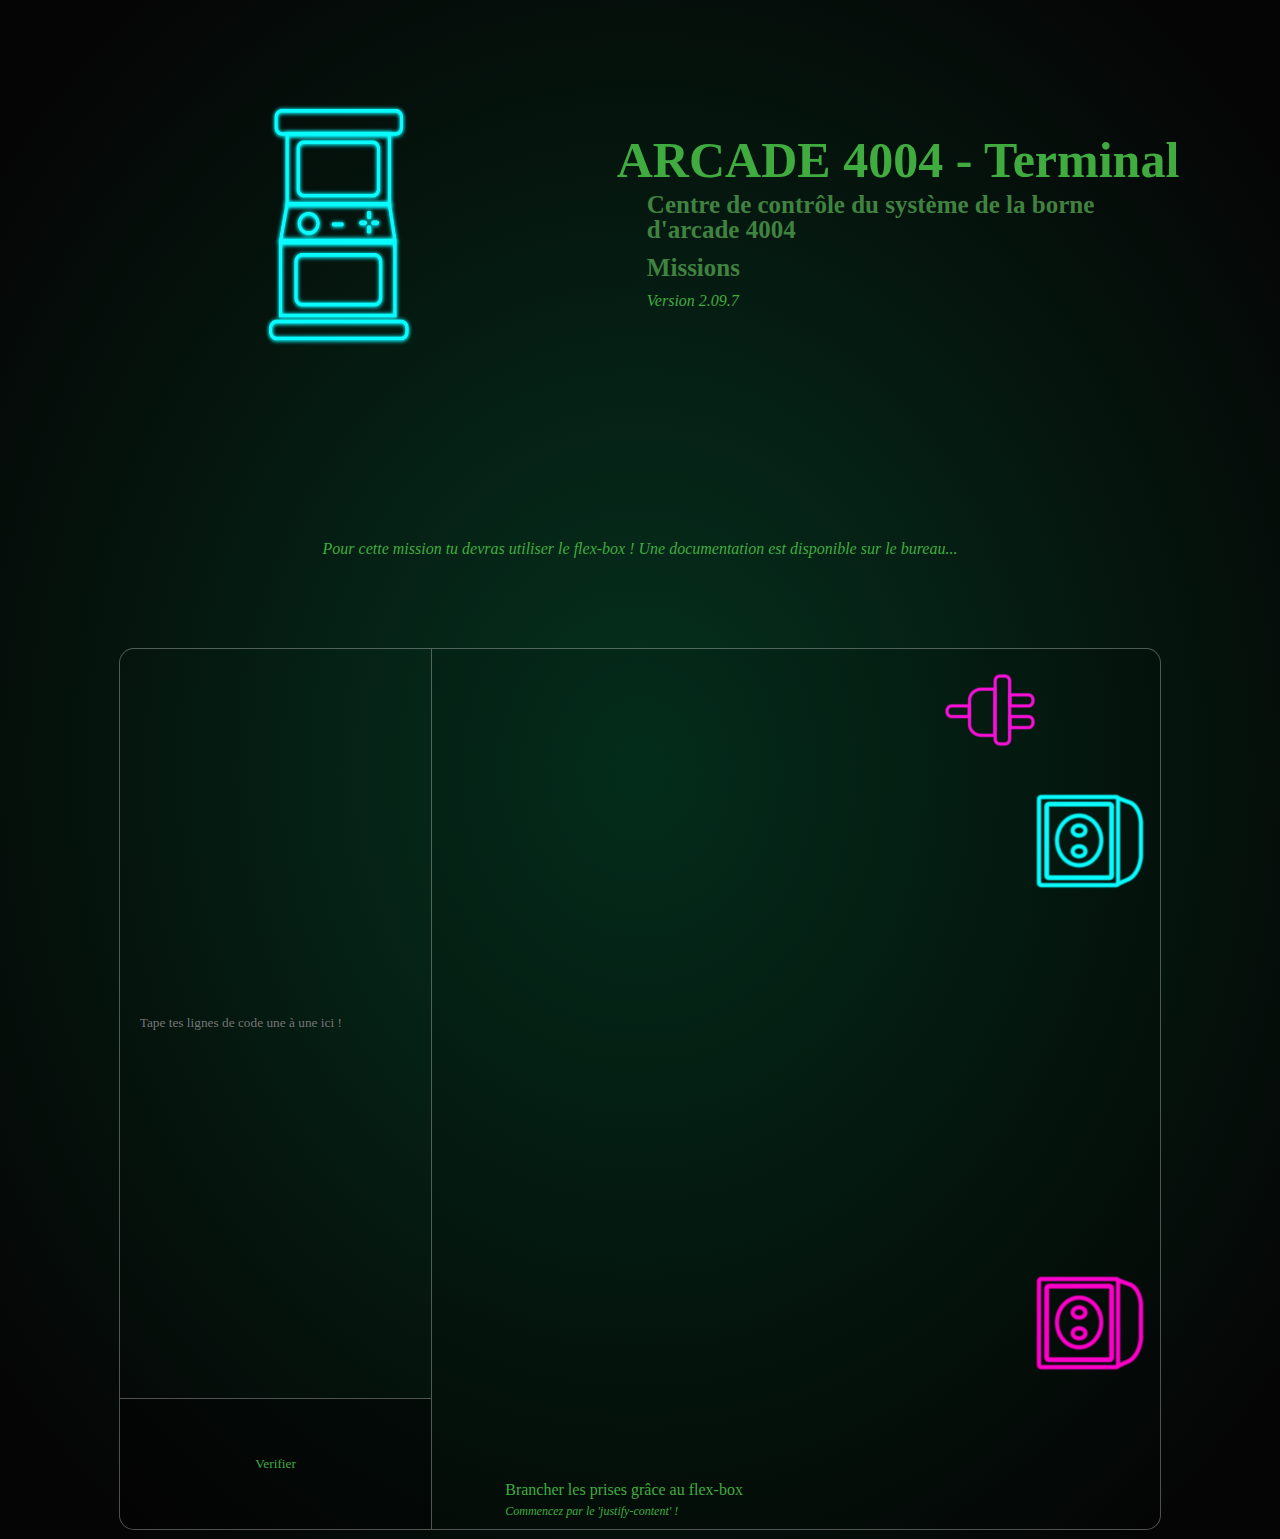
==== html/game.html @ d52c6d22 "ADD project" ====
<!DOCTYPE html>
<html lang="en">
<head>
    <meta charset="UTF-8">
    <meta http-equiv="X-UA-Compatible" content="IE=edge">
    <meta name="viewport" content="width=device-width, initial-scale=1.0">
    <link rel="stylesheet" href="../css/style.css">
    <link rel="stylesheet" href="../css/animation.css">
    <style> 
        @font-face{
            font-family: 'Circular'; 
            font-weight: 400;
            src: url(chrome-extension://mfidniedemcgceagapgdekdbmanojomk/font/Circular-Pro-Black-Regular.eot);
            src: url(chrome-extension://mfidniedemcgceagapgdekdbmanojomk/font/Circular-Pro-Black-Regular.eot?#iefix) format('embedded-opentype'),
                url(chrome-extension://mfidniedemcgceagapgdekdbmanojomk/font/Circular-Pro-Black-Regular.woff2) format('woff2'),
                url(chrome-extension://mfidniedemcgceagapgdekdbmanojomk/font/Circular-Pro-Black-Regular.woff) format('woff'),
                url(chrome-extension://mfidniedemcgceagapgdekdbmanojomk/font/Circular-Pro-Black-Regular.ttf) format('truetype'),
                url(chrome-extension://mfidniedemcgceagapgdekdbmanojomk/font/Circular-Pro-Black-Regular.svg) format('svg');
        }
        @font-face{
            font-family: 'Circular'; 
            font-weight: 700;
            src: url(chrome-extension://mfidniedemcgceagapgdekdbmanojomk/font/Circular-Pro-Black-Bold.eot);
            src: url(chrome-extension://mfidniedemcgceagapgdekdbmanojomk/font/Circular-Pro-Black-Bold.eot?#iefix) format('embedded-opentype'),
                url(chrome-extension://mfidniedemcgceagapgdekdbmanojomk/font/Circular-Pro-Black-Bold.woff2) format('woff2'),
                url(chrome-extension://mfidniedemcgceagapgdekdbmanojomk/font/Circular-Pro-Black-Bold.woff) format('woff'),
                url(chrome-extension://mfidniedemcgceagapgdekdbmanojomk/font/Circular-Pro-Black-Bold.ttf) format('truetype'),
                url(chrome-extension://mfidniedemcgceagapgdekdbmanojomk/font/Circular-Pro-Black-Bold.svg) format('svg');
        }
    
    </style>
    <script src="../js/script.js" defer></script>
    <title>Arcade Terminal - Missions</title></head>
<body>
    <audio id="electricity">
        <source src="../audio/electricity_sound.mp3" type="audio/mpeg" loop autoplay>
    </audio>
    <div class="crt">
        <div class="terminal">
            <section class="content"> 
                <img src="../img/party_gif.gif" alt="party_gif" class="gif hidden" style="width: 100vw; height: 100vh; position: fixed; top:0; ">
                <div class="heading">
                    <img src="../img/Arcade.png" alt="Arcade logo">
                    <div class="text">
                        <h1>ARCADE 4004 - Terminal</h1>
                        <h3>Centre de contrôle du système de la borne d'arcade 4004</h3>
                        <h3>Missions</h3>
                        <p><i>Version 2.09.7</i></p>
                    </div>
                </div>
                <p class="info"><i>Pour cette mission tu devras utiliser le flex-box ! Une documentation est disponible sur le bureau...</i></p>
                <div class="game">
                    <div class="form">
                        <input type="text" id="inputGame" placeholder="Tape tes lignes de code une à une ici !" autocomplete="off">
                        <button id="check">Verifier</button>
                    </div>
                    <div class="gameSheet">
                        <div class="scenario1 hidden" id="scenario1">
                            <p>Brancher la prise grâce au flex-box</p>
                            <div class="box" id="box1"></div>
                            <div class="container" id="container1"></div>
                        </div>
                        <div class="scenario2 hidden" id="scenario2">
                            <p>Brancher la prise grâce au flex-box</p>
                            <p id="pInfo"><i>Commencez par le 'justify-content' !</i></p>
                            <div class="box" id="box2"></div>
                            <div class="container" id="container2"></div>
                        </div>
                        <div class="scenario3" id="scenario3">
                            <p>Brancher les prises grâce au flex-box</p>
                            <p id="pInfo2"><i>Commencez par le 'justify-content' !</i></p>
                            <div class="box" id="box3"></div>
                            <div class="box1" id="box4"></div>
                            <div class="container" id="container3"></div>
                            <div class="container1" id="container4"></div>
                        </div>
                        <div class="success hidden" id="success">
                            <audio id="yeah">
                                <source src="../audio/yeah.mp3" type="audio/mpeg" loop autoplay>
                            </audio>
                            <h2 id="successH2">▶ Bien joué !</h2>
                            <p id="successP"><i>Au niveau suivant...</i></p>
                        </div>
                    </div>
                </div>
                <div class="win hidden" id="gameWon">
                    <a href="./password.html">▶ Accéder au mot de passe secret</a>
                </div>
            </section>
        </div>
        <div class="vline"></div>
    </div>
    <div class="scan-line"></div>
</body>
</html>
---- css/style.css ----
* {
  margin: 0;
  box-sizing: border-box;
  padding: 0;
  font-family: "Circular";
  color: rgb(64, 172, 64);
}

*:focus {
  outline: none;
}

body {
  z-index: 100000000000;
  background-color: rgb(5, 5, 5);
  background-image: url(../img/output-onlinepngtools.png);
  background-size: contain;
  background-repeat: no-repeat;
  animation: flash 2s infinite ease-in-out;
}
@keyframes flash {}
body .pageBroken {
  height: 100vh;
  width: 100%;
  display: flex;
  justify-content: center;
  align-items: center;
  flex-direction: column;
  text-align: center;
}
body .pageBroken p {
  font-size: 12px;
}
body .pageBroken input {
  width: 90%;
  border: 0;
  background-color: rgb(5, 5, 5);
  border-radius: 5px;
  margin: 5vh;
  padding: 5px;
}
body .pageBroken button {
  width: 30%;
  background-color: transparent;
  border: 1px solid rgba(64, 172, 64, 0.362);
  color: rgb(95, 95, 95);
  padding: 10px;
  border-radius: 5px;
  margin-bottom: 2vh;
  cursor: pointer;
}
body .content {
  z-index: 100000000000;
  width: 100%;
  height: 100%;
  display: flex;
  justify-content: center;
  align-items: center;
  flex-direction: column;
}
body .content .heading {
  width: 100%;
  height: 50vh;
  display: flex;
  flex-direction: row;
  justify-content: flex-start;
  align-items: center;
  padding-left: 10vw;
}
body .content .heading .text {
  padding-left: 10vw;
}
body .content .heading .text h1 {
  font-size: 50px;
  line-height: 40px;
}
body .content .heading .text h3 {
  margin-top: 2%;
  font-size: 25px;
  line-height: 25px;
  padding-left: 5%;
  width: 80%;
  color: rgb(64, 130, 64);
}
body .content .heading .text h3 :hover {
  width: 100vw;
  background-color: rgb(64, 130, 64);
  color: rgb(5, 5, 5);
}
body .content .heading .text p {
  margin-top: 2%;
  font-size: 16px;
  padding-left: 5%;
  color: rgb(64, 130, 64);
}
body .content .heading img {
  padding: 40px;
  width: 300px;
  height: 400px;
  border-radius: 35%;
}
body .content .welcome {
  width: 100%;
  height: 120vh;
  margin-top: 10vh;
  padding-left: 10vw;
  display: flex;
  flex-direction: column;
  justify-content: space-around;
  align-items: center;
}
body .content .welcome .welcomeText,
body .content .welcome .presentation,
body .content .welcome .link {
  width: 80%;
  height: 30vh;
}
body .content .welcome .welcomeText p,
body .content .welcome .presentation p,
body .content .welcome .link p {
  padding-left: 5vw;
  width: 70%;
  margin-bottom: 0.5%;
  margin-top: 0.5%;
}
body .content .welcome .welcomeText h2,
body .content .welcome .presentation h2,
body .content .welcome .link h2 {
  font-size: 35px;
}
body .content .welcome .welcomeText h2 a,
body .content .welcome .presentation h2 a,
body .content .welcome .link h2 a {
  text-decoration: none;
}
body .content .welcome .welcomeText h2:hover,
body .content .welcome .presentation h2:hover,
body .content .welcome .link h2:hover {
  cursor: pointer;
  color: rgb(5, 5, 5);
  background-color: rgb(64, 172, 64);
}
body .content .welcome .welcomeText h2:hover a,
body .content .welcome .presentation h2:hover a,
body .content .welcome .link h2:hover a {
  color: rgb(5, 5, 5);
  cursor: pointer;
  text-decoration: underline;
}
body .content .info {
  width: 100%;
  display: flex;
  justify-content: center;
  align-items: center;
  margin-top: 10vh;
  margin-bottom: 10vh;
}
body .content .game {
  width: 90%;
  height: 98vh;
  display: flex;
  justify-content: center;
  align-items: center;
  margin-bottom: 1vh;
}
body .content .game .form {
  width: 30%;
  height: 100%;
  display: flex;
  justify-content: center;
  align-items: center;
  flex-direction: column;
}
body .content .game .form input {
  width: 100%;
  height: 85%;
  border: 0px;
  display: flex;
  justify-content: center;
  align-items: center;
  padding: 20px;
  border-top-left-radius: 15px;
  background-color: rgba(0, 0, 0, 0.1);
  border: 0.5px solid rgba(255, 255, 255, 0.3);
  border-right: 0;
  border-bottom: 0;
  background: none;
}
body .content .game .form button {
  width: 100%;
  height: 15%;
  display: flex;
  justify-content: center;
  align-items: center;
  border: 0;
  background-color: rgba(0, 0, 0, 0.4);
  border: 0.5px solid rgba(255, 255, 255, 0.3);
  border-right: 0;
  border-bottom-left-radius: 15px;
}
body .content .game .gameSheet {
  border: 0.5px solid rgba(255, 255, 255, 0.3);
  width: 70%;
  height: 100%;
  background-color: rgba(0, 0, 0, 0.1);
  display: flex;
  justify-content: center;
  align-items: center;
  border-top-right-radius: 15px;
  border-bottom-right-radius: 15px;
}
body .content .game .gameSheet .scenario1 {
  padding: 20px;
  width: 100%;
  height: 100%;
  display: flex;
  justify-content: flex-start;
  align-items: center;
  position: relative;
}
body .content .game .gameSheet .scenario1 .box {
  width: 100px;
  height: 100px;
  display: flex;
  justify-content: center;
  align-items: center;
  background-image: url(../img/Prise1.png);
  background-size: contain;
  background-repeat: no-repeat;
  z-index: 2;
  animation-delay: 4s;
}
body .content .game .gameSheet .scenario1 .container {
  height: 120px;
  width: 120px;
  display: flex;
  justify-content: center;
  align-items: center;
  position: absolute;
  right: 11px;
  background-image: url(../img/interupteur1.png);
  background-size: contain;
  background-repeat: no-repeat;
}
body .content .game .gameSheet .scenario1 p {
  position: absolute;
  top: 30px;
}
body .content .game .gameSheet .scenario2 {
  padding: 20px;
  width: 100%;
  height: 100%;
  display: flex;
  justify-content: flex-end;
  align-items: flex-start;
  position: relative;
}
body .content .game .gameSheet .scenario2 .box {
  width: 100px;
  height: 100px;
  display: flex;
  justify-content: center;
  align-items: center;
  background-image: url(../img/Prise1.png);
  background-size: contain;
  background-repeat: no-repeat;
  z-index: 2;
}
body .content .game .gameSheet .scenario2 .container {
  height: 120px;
  width: 120px;
  display: flex;
  justify-content: center;
  align-items: center;
  position: absolute;
  left: 11px;
  bottom: 11px;
  background-image: url(../img/interupteur1.png);
  background-size: contain;
  background-repeat: no-repeat;
}
body .content .game .gameSheet .scenario2 p {
  position: absolute;
  bottom: 30px;
  left: 50%;
}
body .content .game .gameSheet .scenario2 #pInfo {
  position: absolute;
  bottom: 10px;
  left: 50%;
  font-size: 12px;
}
body .content .game .gameSheet .scenario3 {
  padding: 20px;
  width: 100%;
  height: 100%;
  display: flex;
  position: relative;
  justify-content: flex-end;
  align-items: flex-start;
}
body .content .game .gameSheet .scenario3 .box {
  width: 100px;
  height: 100px;
  display: flex;
  justify-content: center;
  align-items: center;
  background-image: url(../img/Prise1.png);
  background-size: contain;
  background-repeat: no-repeat;
  z-index: 2;
}
body .content .game .gameSheet .scenario3 .box1 {
  width: 100px;
  height: 100px;
  display: flex;
  justify-content: center;
  align-items: center;
  background-image: url(../img/Prise2.png);
  background-size: contain;
  background-repeat: no-repeat;
  z-index: 2;
}
body .content .game .gameSheet .scenario3 .container {
  height: 120px;
  width: 120px;
  display: flex;
  justify-content: center;
  align-items: center;
  position: absolute;
  right: 10px;
  bottom: 139px;
  background-image: url(../img/interupteur1.png);
  background-size: contain;
  background-repeat: no-repeat;
}
body .content .game .gameSheet .scenario3 .container1 {
  height: 120px;
  width: 120px;
  display: flex;
  justify-content: center;
  align-items: center;
  position: absolute;
  right: 10px;
  top: 139px;
  background-image: url(../img/interupteur2.png);
  background-size: contain;
  background-repeat: no-repeat;
}
body .content .game .gameSheet .scenario3 p {
  position: absolute;
  bottom: 30px;
  left: 10%;
}
body .content .game .gameSheet .scenario3 #pInfo2 {
  position: absolute;
  bottom: 10px;
  left: 10%;
  font-size: 12px;
}
body .content .game .gameSheet .success {
  width: 60%;
  height: 60%;
  display: flex;
  justify-content: center;
  align-items: center;
  flex-direction: column;
  animation: success 2s infinite ease-in-out;
}
@keyframes success {
  0% {
    transform: scale(1, 1);
  }
  50% {
    transform: scale(1.5, 1.5);
  }
  100% {
    transform: scale(1, 1);
  }
}
body .content .game .gameSheet .success h2 {
  font-size: 40px;
}
body .content .game .gameSheet .hidden {
  display: none;
}
body .content .win {
  width: 90%;
  height: 100vh;
  display: flex;
  justify-content: center;
  align-items: center;
}
body .content .hidden {
  display: none;
}
body .hidden {
  display: none;
}

/*# sourceMappingURL=style.css.map */
---- css/animation.css ----
.crt {
    background: #05321e;
    background-image: radial-gradient(ellipse, #05321e 0%, #050505 90%);
    animation: txt-shadow 1.6s infinite;
    width: 100%;
    height: 150%;
    display: flex;
    align-items: center;
    justify-content: center;
    margin: 0 auto;
  }
  
  .crt::before {
    content: " ";
    display: block;
    position: absolute;
    top: 0;
    left: 0;
    bottom: 0;
    right: 0;
    background: linear-gradient(rgba(18, 16, 16, 0) 50%,rgba(0, 0, 0, 0.25) 50%),linear-gradient(90deg, rgba(255, 0, 0, 0.06),rgba(0, 255, 0, 0.02), rgba(0, 0, 255, 0.06));
    z-index: -4;
    background-size: 100% 2px, 3px 100%;
    pointer-events: none;
  }
  
  .crt::after {
    content: " ";
    display: block;
    position: absolute;
    top: 0;
    left: 0;
    right: 0;
    background: rgba(18, 16, 16, 0.1);
    opacity: 0;
    z-index: 2;
    pointer-events: none;
    animation: flicker 0.15s infinite;
  }
  
  .terminal {
    font-family: "VT323", monospace;
    text-align: left;
    position: relative;
    z-index: 2;
  }
  
  .scan-line {
    width: 100%;
    height: 100px;
    z-index: 8;
    background: linear-gradient(0deg, rgba(0, 0, 0, 0) 0%,rgba(255, 255, 255, 0.2) 10%,rgba(0, 0, 0, 0.1) 100%);
    opacity: 0.1;
    position: absolute;
    bottom: 100%;
    pointer-events: none;
    animation: scan-line 10s linear infinite;
  }
  
  .vline {
    top: -75px;
    left: 0;
    right: 0;
    width: 100%;
    height: 100%;
    min-height: 51px;
    position: absolute;
    z-index: 0;
  }
  
  .vline::before {
    content : '';
    position : absolute;
    top : -75px;
    width : 100%;
    height : 4px;
    background : #fff;
    background: -webkit-linear-gradient(to bottom, rgba(255,0,0,0) 0%,rgba(255,250,250,1) 50%,rgba(255,255,255,0.98) 51%,rgba(255,0,0,0) 100%);
    background: linear-gradient(to bottom, rgba(255,0,0,0) 0%,rgba(255,250,250,1) 50%,rgba(255,255,255,0.98) 51%,rgba(255,0,0,0) 100%);
    opacity : .1;
    animation: vline 7s linear infinite;
  }
  
  .vline::after {
    content: '';
    top: -75px;
    left: 0;
    right: 0;
    width: 100%;
    height: 51px;
    min-height: 51px;
    position: absolute;
    box-shadow: 0 2px 6px rgba(25,25,25,0.2), inset 0 1px rgba(50,50,50,0.1), inset 0 3px rgba(50,50,50,0.05), inset 0 3px 8px rgba(64,64,64,0.05), inset 0 -5px 10px rgba(25,25,25,0.1);
  }
  
  @keyframes typing {
    0%    { width: 0; }
    20%   { width: 100%; content: attr(title); }
    100%  { width: 100%; content: attr(title); }
  }
  
  @keyframes glitch {
    2%, 64% { transform: translate(2px,0) skew(0deg); }
    4%, 60% { transform: translate(-2px,0) skew(0deg); }
    62% { transform: translate(0,0) skew(5deg); }
  }
  
  @keyframes glitch-top {
    2%, 64% { transform: translate(2px,-2px); }
    4%, 60% { transform: translate(-2px,2px); }
    62% { transform: translate(13px,-1px) skew(-13deg); }
  }
  
  @keyframes glitch-botom {
    2%, 64% { transform: translate(-2px,0); }
    4%, 60% { transform: translate(-2px,0); }
    62% { transform: translate(-22px,5px) skew(21deg); }
  }
  
  @keyframes scan-line {
    0%    { bottom: 100%; }
    80%   { bottom: 100%; }
    100%  { bottom: 100%; }
  }
  
  @keyframes vline {
    0%    { top: -75px; }
    80%   { top: -75px; }
    100%  { top: calc(100%); }
  }
  
  @keyframes flicker {
    0%    { opacity: 0.27861; }
    5%    { opacity: 0.34769; }
    10%   { opacity: 0.23604; }
    15%   { opacity: 0.90626; }
    20%   { opacity: 0.18128; }
    25%   { opacity: 0.83891; }
    30%   { opacity: 0.65583; }
    35%   { opacity: 0.67807; }
    40%   { opacity: 0.26559; }
    45%   { opacity: 0.84693; }
    50%   { opacity: 0.96019; }
    55%   { opacity: 0.08594; }
    60%   { opacity: 0.20313; }
    65%   { opacity: 0.71988; }
    70%   { opacity: 0.53455; }
    75%   { opacity: 0.37288; }
    80%   { opacity: 0.71428; }
    85%   { opacity: 0.70419; }
    90%   { opacity: 0.70030; }
    95%   { opacity: 0.36108; }
    100%  { opacity: 0.24387; }
  }
  
  @keyframes txt-shadow {
    0%    { text-shadow: 0.4389924193300864px 0 1px rgba(0,30,255,0.5), -0.4389924193300864px 0 1px rgba(255,0,80,0.3), 0 0 3px; }
    5%    { text-shadow: 2.7928974010788217px 0 1px rgba(0,30,255,0.5), -2.7928974010788217px 0 1px rgba(255,0,80,0.3), 0 0 3px; }
    10%   { text-shadow: 0.02956275843481219px 0 1px rgba(0,30,255,0.5), -0.02956275843481219px 0 1px rgba(255,0,80,0.3), 0 0 3px; }
    15%   { text-shadow: 0.40218538552878136px 0 1px rgba(0,30,255,0.5), -0.40218538552878136px 0 1px rgba(255,0,80,0.3), 0 0 3px; }
    20%   { text-shadow: 3.4794037899852017px 0 1px rgba(0,30,255,0.5), -3.4794037899852017px 0 1px rgba(255,0,80,0.3), 0 0 3px; }
    25%   { text-shadow: 1.6125630401149584px 0 1px rgba(0,30,255,0.5), -1.6125630401149584px 0 1px rgba(255,0,80,0.3), 0 0 3px; }
    30%   { text-shadow: 0.7015590085143956px 0 1px rgba(0,30,255,0.5), -0.7015590085143956px 0 1px rgba(255,0,80,0.3), 0 0 3px; }
    35%   { text-shadow: 3.896914047650351px 0 1px rgba(0,30,255,0.5), -3.896914047650351px 0 1px rgba(255,0,80,0.3), 0 0 3px; }
    40%   { text-shadow: 3.870905614848819px 0 1px rgba(0,30,255,0.5), -3.870905614848819px 0 1px rgba(255,0,80,0.3), 0 0 3px; }
    45%   { text-shadow: 2.231056963361899px 0 1px rgba(0,30,255,0.5), -2.231056963361899px 0 1px rgba(255,0,80,0.3), 0 0 3px; }
    50%   { text-shadow: 0.08084290417898504px 0 1px rgba(0,30,255,0.5), -0.08084290417898504px 0 1px rgba(255,0,80,0.3), 0 0 3px; }
    55%   { text-shadow: 2.3758461067427543px 0 1px rgba(0,30,255,0.5), -2.3758461067427543px 0 1px rgba(255,0,80,0.3), 0 0 3px; }
    60%   { text-shadow: 2.202193051050636px 0 1px rgba(0,30,255,0.5), -2.202193051050636px 0 1px rgba(255,0,80,0.3), 0 0 3px; }
    65%   { text-shadow: 2.8638780614874975px 0 1px rgba(0,30,255,0.5), -2.8638780614874975px 0 1px rgba(255,0,80,0.3), 0 0 3px; }
    70%   { text-shadow: 0.48874025155497314px 0 1px rgba(0,30,255,0.5), -0.48874025155497314px 0 1px rgba(255,0,80,0.3), 0 0 3px; }
    75%   { text-shadow: 1.8948491305757957px 0 1px rgba(0,30,255,0.5), -1.8948491305757957px 0 1px rgba(255,0,80,0.3), 0 0 3px; }
    80%   { text-shadow: 0.0833037308038857px 0 1px rgba(0,30,255,0.5), -0.0833037308038857px 0 1px rgba(255,0,80,0.3), 0 0 3px; }
    85%   { text-shadow: 0.09769827255241735px 0 1px rgba(0,30,255,0.5), -0.09769827255241735px 0 1px rgba(255,0,80,0.3), 0 0 3px; }
    90%   { text-shadow: 3.443339761481782px 0 1px rgba(0,30,255,0.5), -3.443339761481782px 0 1px rgba(255,0,80,0.3), 0 0 3px; }
    95%   { text-shadow: 2.1841838852799786px 0 1px rgba(0,30,255,0.5), -2.1841838852799786px 0 1px rgba(255,0,80,0.3), 0 0 3px; }
    100%  { text-shadow: 2.6208764473832513px 0 1px rgba(0,30,255,0.5), -2.6208764473832513px 0 1px rgba(255,0,80,0.3), 0 0 3px; }
  }
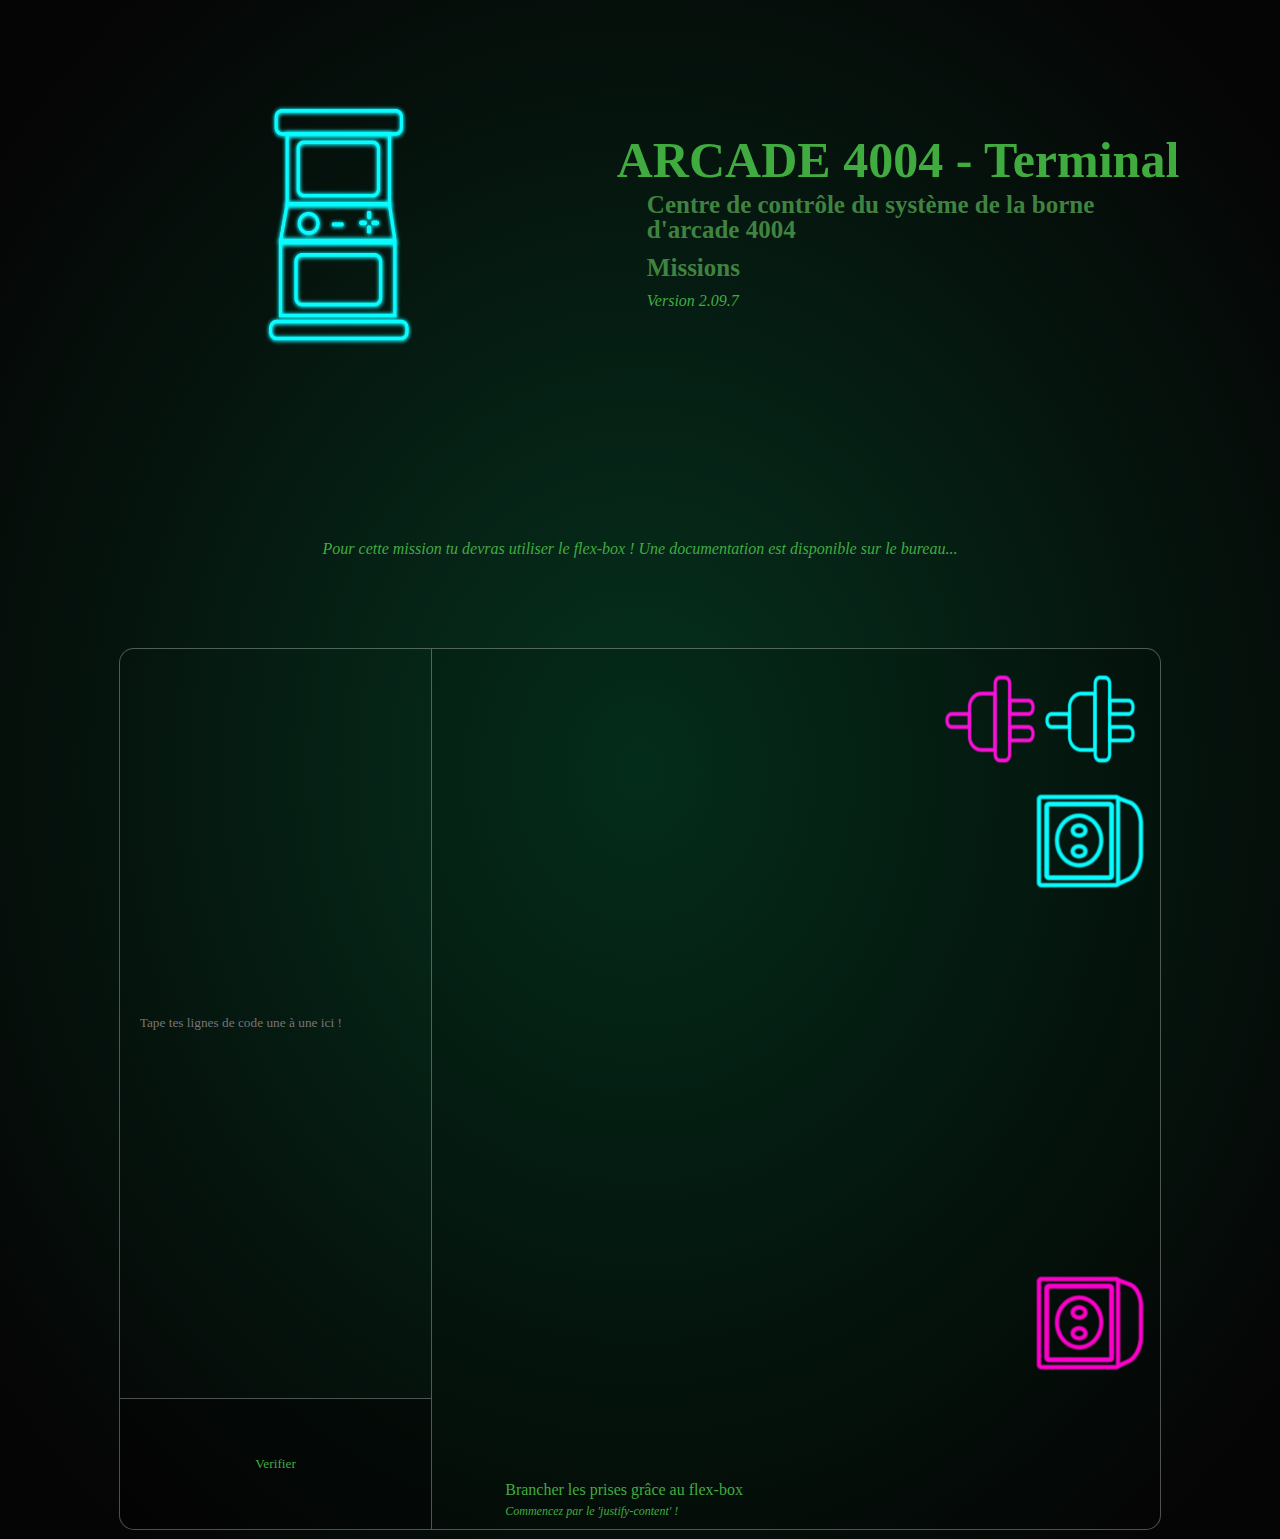
==== commit 8f9de824: "FIX image bug" ====
--- a/html/game.html
+++ b/html/game.html
@@ -57,20 +57,20 @@
                     <div class="gameSheet">
                         <div class="scenario1 hidden" id="scenario1">
                             <p>Brancher la prise grâce au flex-box</p>
-                            <div class="box" id="box1"></div>
+                            <img class="box" src="../img/Prise1.png" id="box1"></img>
                             <div class="container" id="container1"></div>
                         </div>
                         <div class="scenario2 hidden" id="scenario2">
                             <p>Brancher la prise grâce au flex-box</p>
                             <p id="pInfo"><i>Commencez par le 'justify-content' !</i></p>
-                            <div class="box" id="box2"></div>
+                            <img class="box" src="../img/Prise1.png" id="box2"></img>
                             <div class="container" id="container2"></div>
                         </div>
                         <div class="scenario3" id="scenario3">
                             <p>Brancher les prises grâce au flex-box</p>
                             <p id="pInfo2"><i>Commencez par le 'justify-content' !</i></p>
-                            <div class="box" id="box3"></div>
-                            <div class="box1" id="box4"></div>
+                            <img class="box" src="../img/Prise1.png" id="box3"></img>
+                            <img class="box1" src="../img/prise2.png" id="box4"></img>
                             <div class="container" id="container3"></div>
                             <div class="container1" id="container4"></div>
                         </div>
--- a/css/style.css
+++ b/css/style.css
@@ -224,7 +224,6 @@
   display: flex;
   justify-content: center;
   align-items: center;
-  background-image: url(../img/Prise1.png);
   background-size: contain;
   background-repeat: no-repeat;
   z-index: 2;
@@ -261,7 +260,6 @@
   display: flex;
   justify-content: center;
   align-items: center;
-  background-image: url(../img/Prise1.png);
   background-size: contain;
   background-repeat: no-repeat;
   z-index: 2;
@@ -305,7 +303,6 @@
   display: flex;
   justify-content: center;
   align-items: center;
-  background-image: url(../img/Prise1.png);
   background-size: contain;
   background-repeat: no-repeat;
   z-index: 2;
@@ -316,7 +313,6 @@
   display: flex;
   justify-content: center;
   align-items: center;
-  background-image: url(../img/Prise2.png);
   background-size: contain;
   background-repeat: no-repeat;
   z-index: 2;
